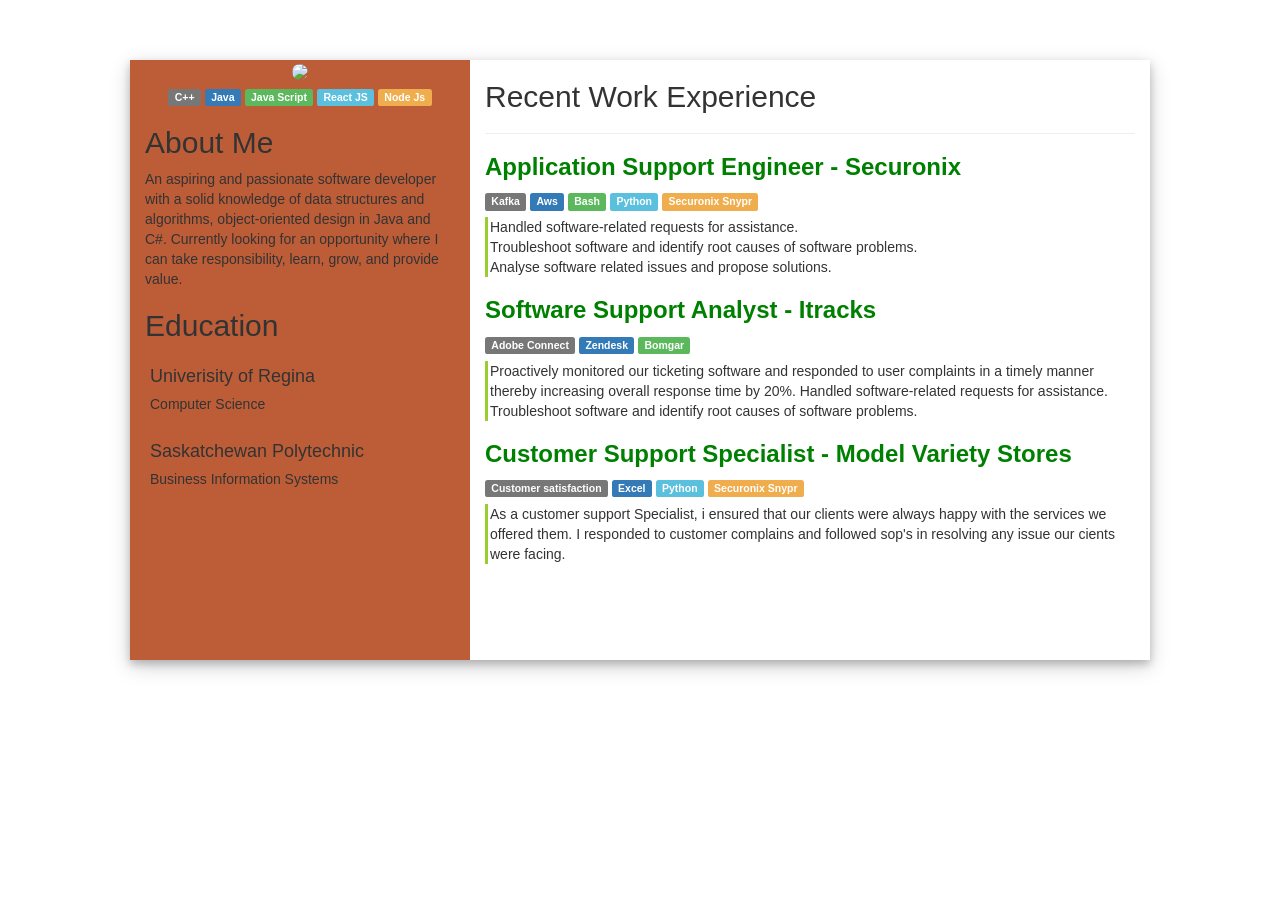
==== index.html @ e83acd28 "Renamed Index page" ====
<!DOCTYPE html>
<html lang="en">
<head>
    <meta charset="UTF-8">
    <meta http-equiv="X-UA-Compatible" content="IE=edge">
    <meta name="viewport" content="width=device-width, initial-scale=1.0">
    <link rel="stylesheet" href="https://maxcdn.bootstrapcdn.com/bootstrap/3.4.1/css/bootstrap.min.css">
    <script src="https://ajax.googleapis.com/ajax/libs/jquery/3.5.1/jquery.min.js"></script>
    <script src="https://maxcdn.bootstrapcdn.com/bootstrap/3.4.1/js/bootstrap.min.js"></script>
    <link rel="stylesheet" href="style.css">
    <title>ChatBox</title>

</head>
<body>
   
    <div class="container">
            <div class="row">
                <div class="col-md-4 text-center Section1">
                    <img src="images/tumblr_a56b8ca1a8bb34038c2e2f080bc21a57_66dac713_400.jpg" class="img-circle mt-5" style="width: 100px; margin-top: 2px;">
                    
                    <div class="skill" style="margin-top: 6px;">
                        <span class="label label-default">C++</span>
                        <span class="label label-primary">Java</span>
                        <span class="label label-success">Java Script</span>
                        <span class="label label-info">React JS</span>
                        <span class="label label-warning">Node Js</span>
                    </div>
    
                    <div class="Profile">
                        <h2 class="text-left abtme">About Me</h2>
                        <p style="margin-top: 5px; text-align: left;">
                            An aspiring and passionate software developer with a solid knowledge of data structures and algorithms, 
                            object-oriented design in Java and C#. 
                            Currently looking for an opportunity where I can take responsibility, learn, grow, and provide value. 
                        </p>
                    </div>
    
                    <div class="Education">
                        <h2 class="text-left">Education</h2 class="text-white">
                         
                         <div class="school">
                            <h4 class="text-left">Univerisity of Regina </h4> 
                            <h5 class="text-left">Computer Science</h5> 
                         </div>
    
                         <div class="school">
                            <h4 class="text-left">Saskatchewan Polytechnic </h4> 
                            <h5 class="text-left">Business Information Systems</h5> 
                         </div>
                        
                    </div>
                </div>
    
                <div class="col-md-8 Section2">
                    <h2> Recent Work Experience</h2>
                    <hr>
                    <div class="experience">
                        <div class="job1">
                            <h3 style="color: green;"><b>Application Support Engineer - <span> Securonix</span></b></h3>
                            <div class="teckstack" style="margin-bottom: 7px;">
                                <span class="label label-default">Kafka</span>
                                <span class="label label-primary">Aws</span>
                                <span class="label label-success">Bash</span>
                                <span class="label label-info">Python</span>
                                <span class="label label-warning">Securonix Snypr</span>
                            </div>
                           
                            <p style="border-left:3px solid yellowgreen; padding-left: 2px;">
                                	Handled software-related requests for assistance. <br>
                                	Troubleshoot software and identify root causes of software problems.<br>
                                	Analyse software related issues and propose solutions.
                                
                            </p>
                        </div>
    
                        <div class="job2">
                            <h3 style="color: green;"><b>Software Support Analyst - <span> Itracks</span></b></h3>
                            <div class="teckstack" style="margin-bottom: 7px;">
                                <span class="label label-default">Adobe Connect</span>
                                <span class="label label-primary">Zendesk</span>
                                <span class="label label-success">Bomgar</span>
        
                            </div>
                           
                            <p style="border-left:3px solid yellowgreen; padding-left: 2px;">
                            Proactively monitored our ticketing software and responded to user complaints in a timely manner thereby increasing overall response time by 20%.
                            Handled software-related requests for assistance. 
                            Troubleshoot software and identify root causes of software problems.
        
                            </p>
                        </div>
    
                        <div class="job3">
                            <h3 style="color: green;"><b>Customer Support Specialist - <span> Model Variety Stores </span></b></h3>
                            <div class="teckstack" style="margin-bottom: 7px;">
                                <span class="label label-default">Customer satisfaction</span>
                                <span class="label label-primary">Excel</span>
                                <span class="label label-success"></span>
                                <span class="label label-info">Python</span>
                                <span class="label label-warning">Securonix Snypr</span>
                            </div>
                           
                            <p style="border-left:3px solid yellowgreen; padding-left: 2px;">
                           As  a customer support Specialist, i ensured that our clients were always happy with the services we offered them.
                           I responded to customer complains and followed sop's in resolving any issue our cients were facing.
        
                            </p>
                        </div>
                </div> 
          </div>    
        </div>
    </div>
    
</body>
</html>
---- style.css ----
.Section1 {
  background-color: #bd5d38;
  height: 550px;
}

.row {
  height: 100%;
  box-shadow: 0 4px 8px 0 rgba(0, 0, 0, 0.2), 0 6px 20px 0 rgba(0, 0, 0, 0.19);
}

.Section2 {
  margin: -1;
  border: 2px;
  height: 100%;

  overflow-y: initial;
}

.school {
  padding: 5px;
}

.handleflow {
  overflow-y: scroll;
  max-height: 100%;
}

@media only screen and (min-width: 768px) {
  .row {
    margin: 60px;
    height: 600px;
  }

  .Section2 {
    overflow-y: auto;
  }

  .Section1 {
    height: 100%;
  }
}
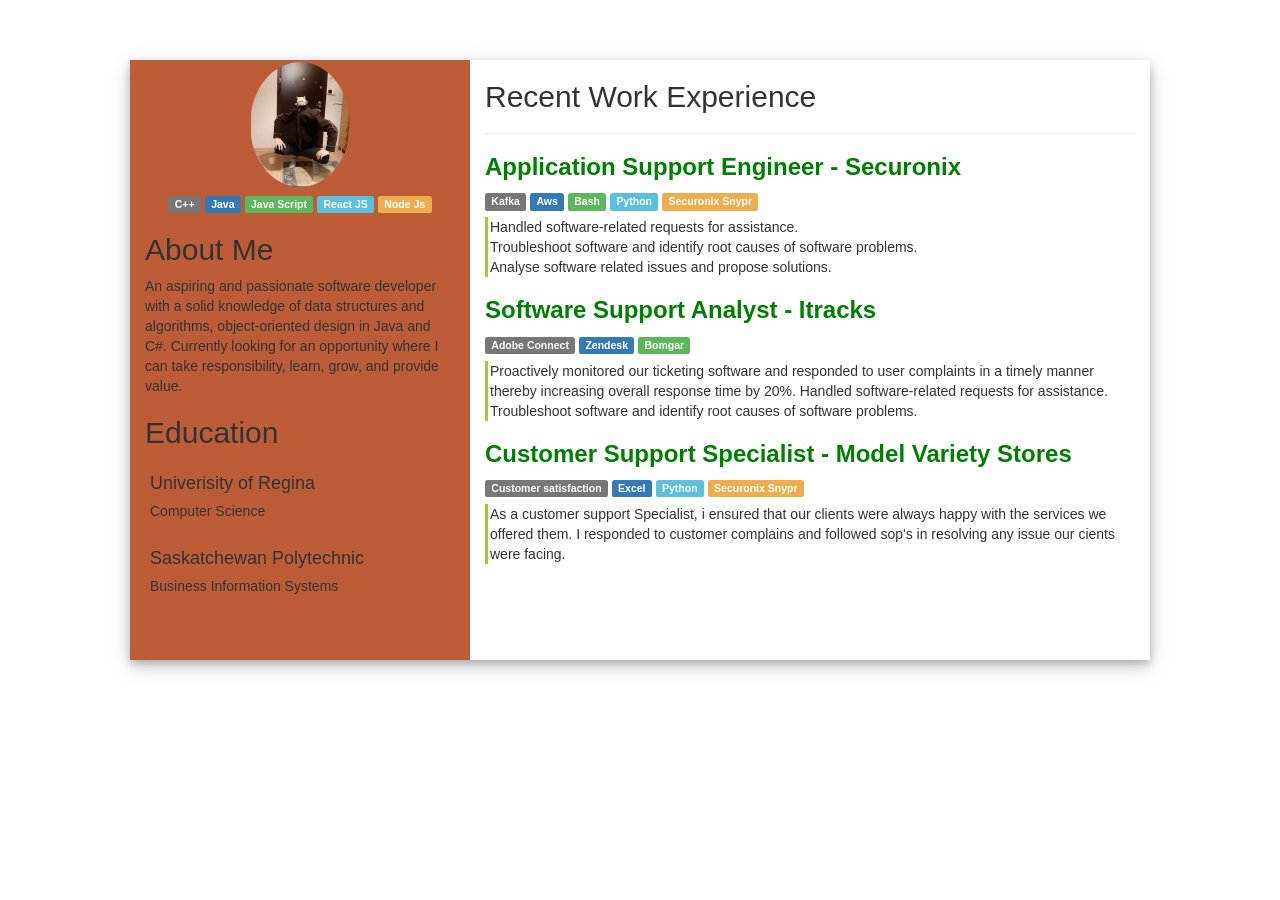
==== commit 0de82356: "Renamed Image folder" ====
--- a/index.html
+++ b/index.html
@@ -16,7 +16,7 @@
     <div class="container">
             <div class="row">
                 <div class="col-md-4 text-center Section1">
-                    <img src="images/tumblr_a56b8ca1a8bb34038c2e2f080bc21a57_66dac713_400.jpg" class="img-circle mt-5" style="width: 100px; margin-top: 2px;">
+                    <img src="img/tumblr_a56b8ca1a8bb34038c2e2f080bc21a57_66dac713_400.jpg" class="img-circle mt-5" style="width: 100px; margin-top: 2px;">
                     
                     <div class="skill" style="margin-top: 6px;">
                         <span class="label label-default">C++</span>
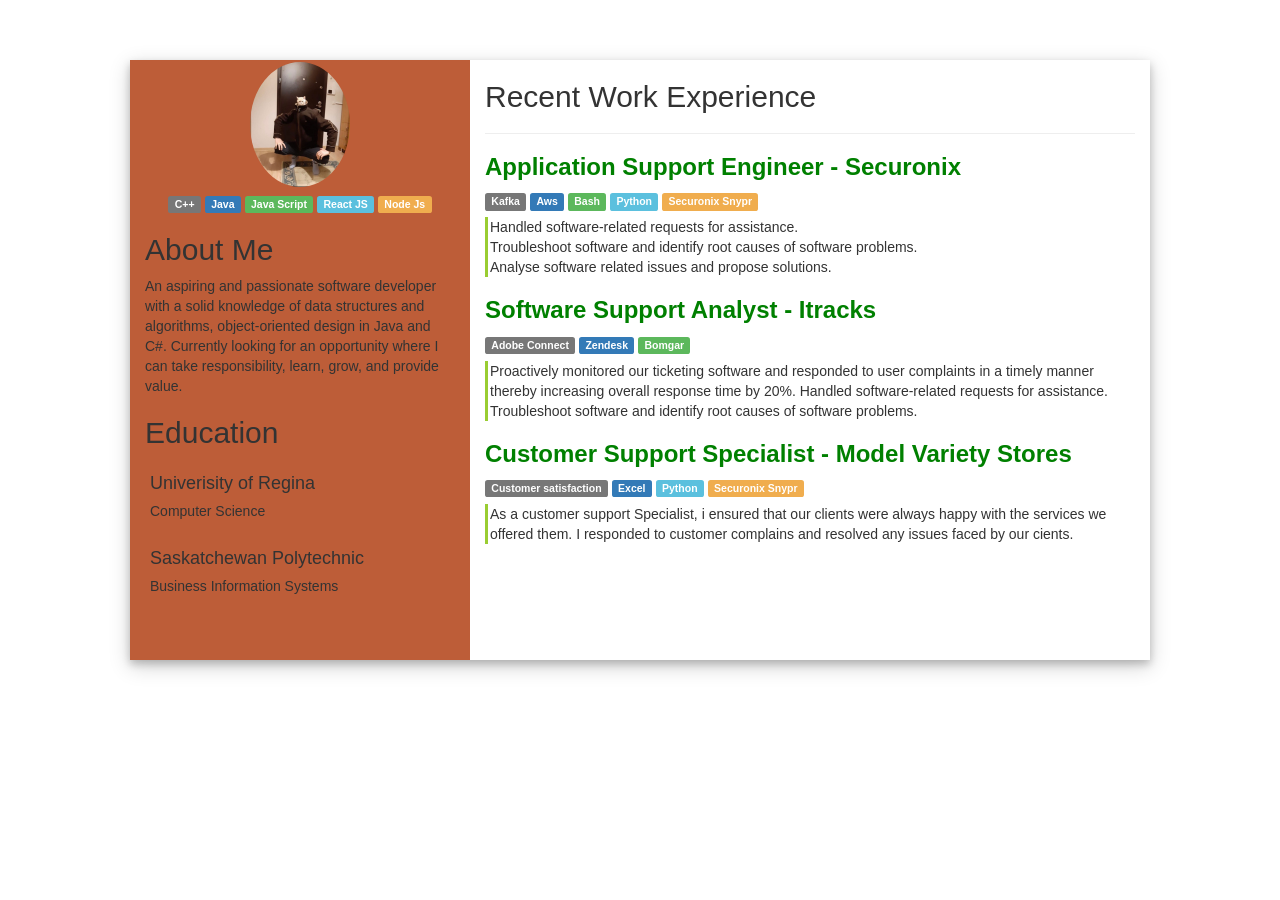
==== commit afc7794e: "Minor clean up" ====
--- a/index.html
+++ b/index.html
@@ -101,8 +101,8 @@
                             </div>
                            
                             <p style="border-left:3px solid yellowgreen; padding-left: 2px;">
-                           As  a customer support Specialist, i ensured that our clients were always happy with the services we offered them.
-                           I responded to customer complains and followed sop's in resolving any issue our cients were facing.
+                           As a customer support Specialist, i ensured that our clients were always happy with the services we offered them.
+                           I responded to customer complains and resolved any issues faced by our cients.
         
                             </p>
                         </div>
